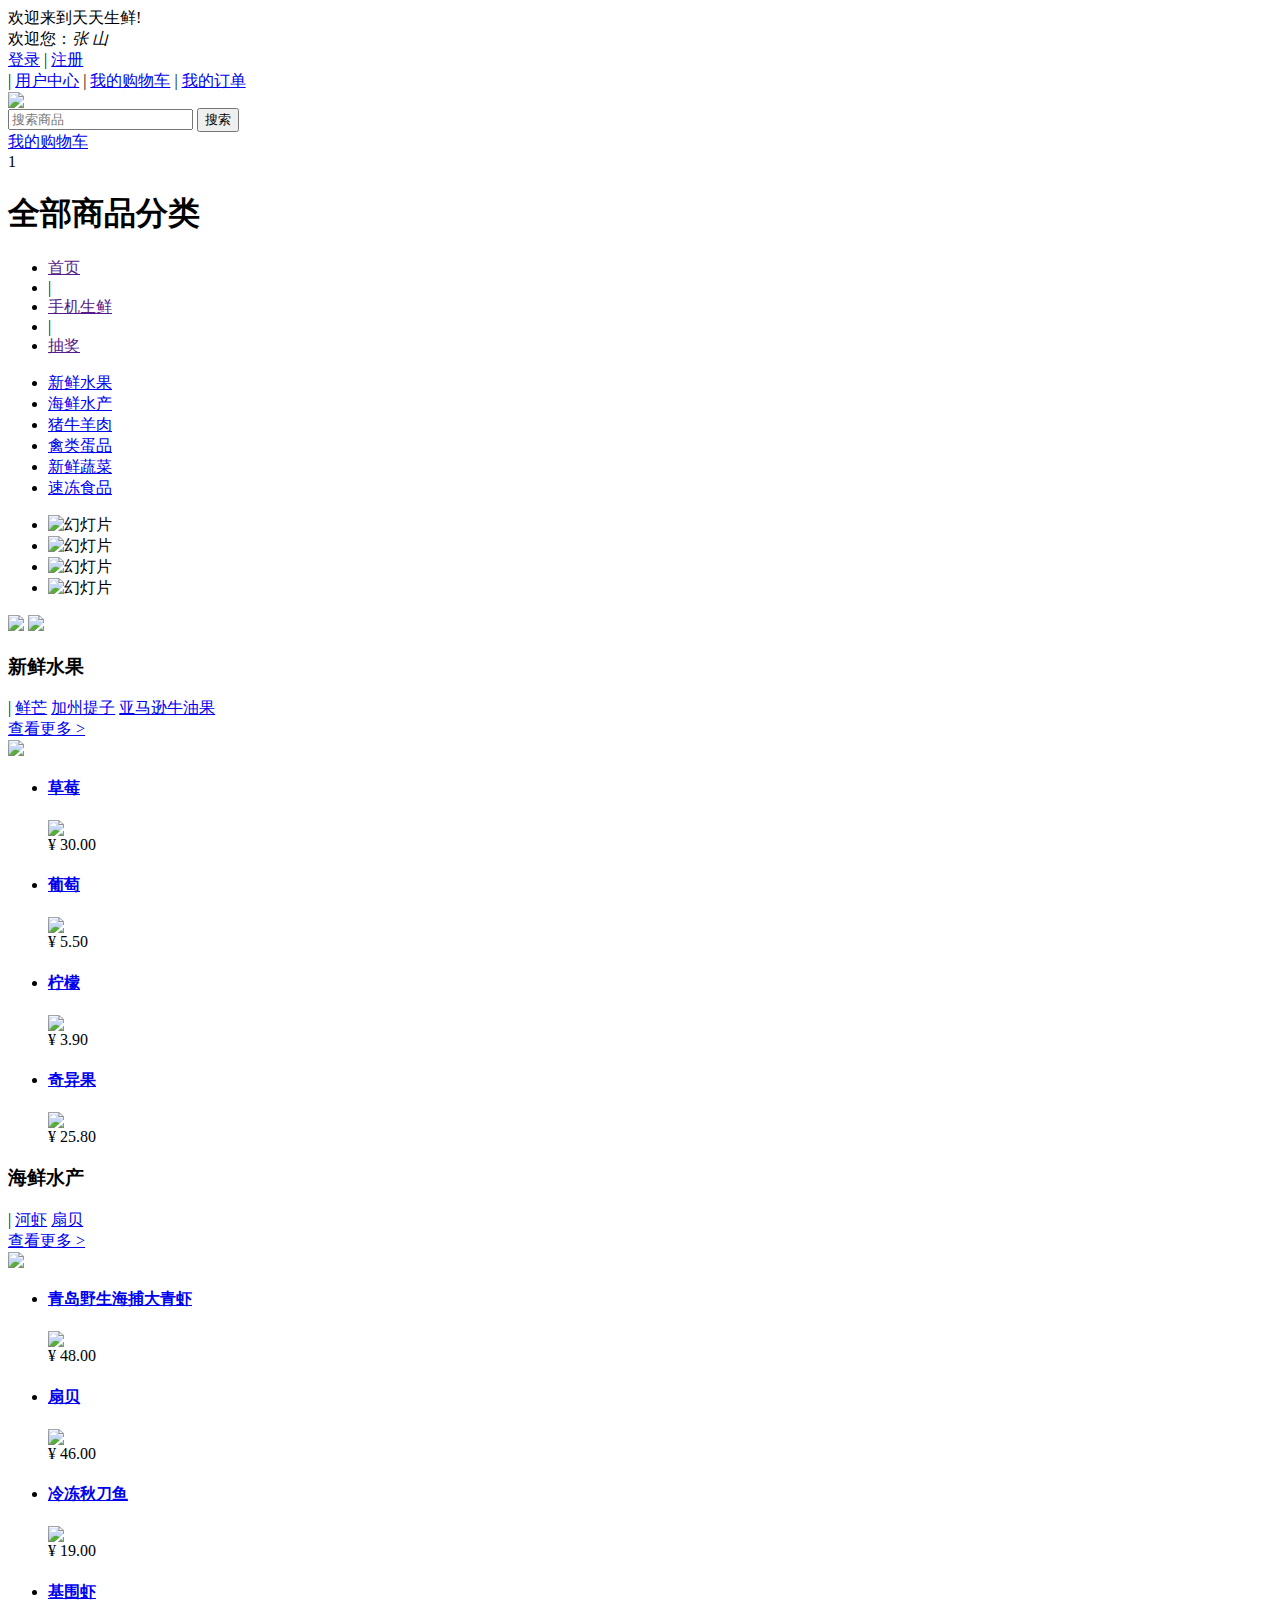
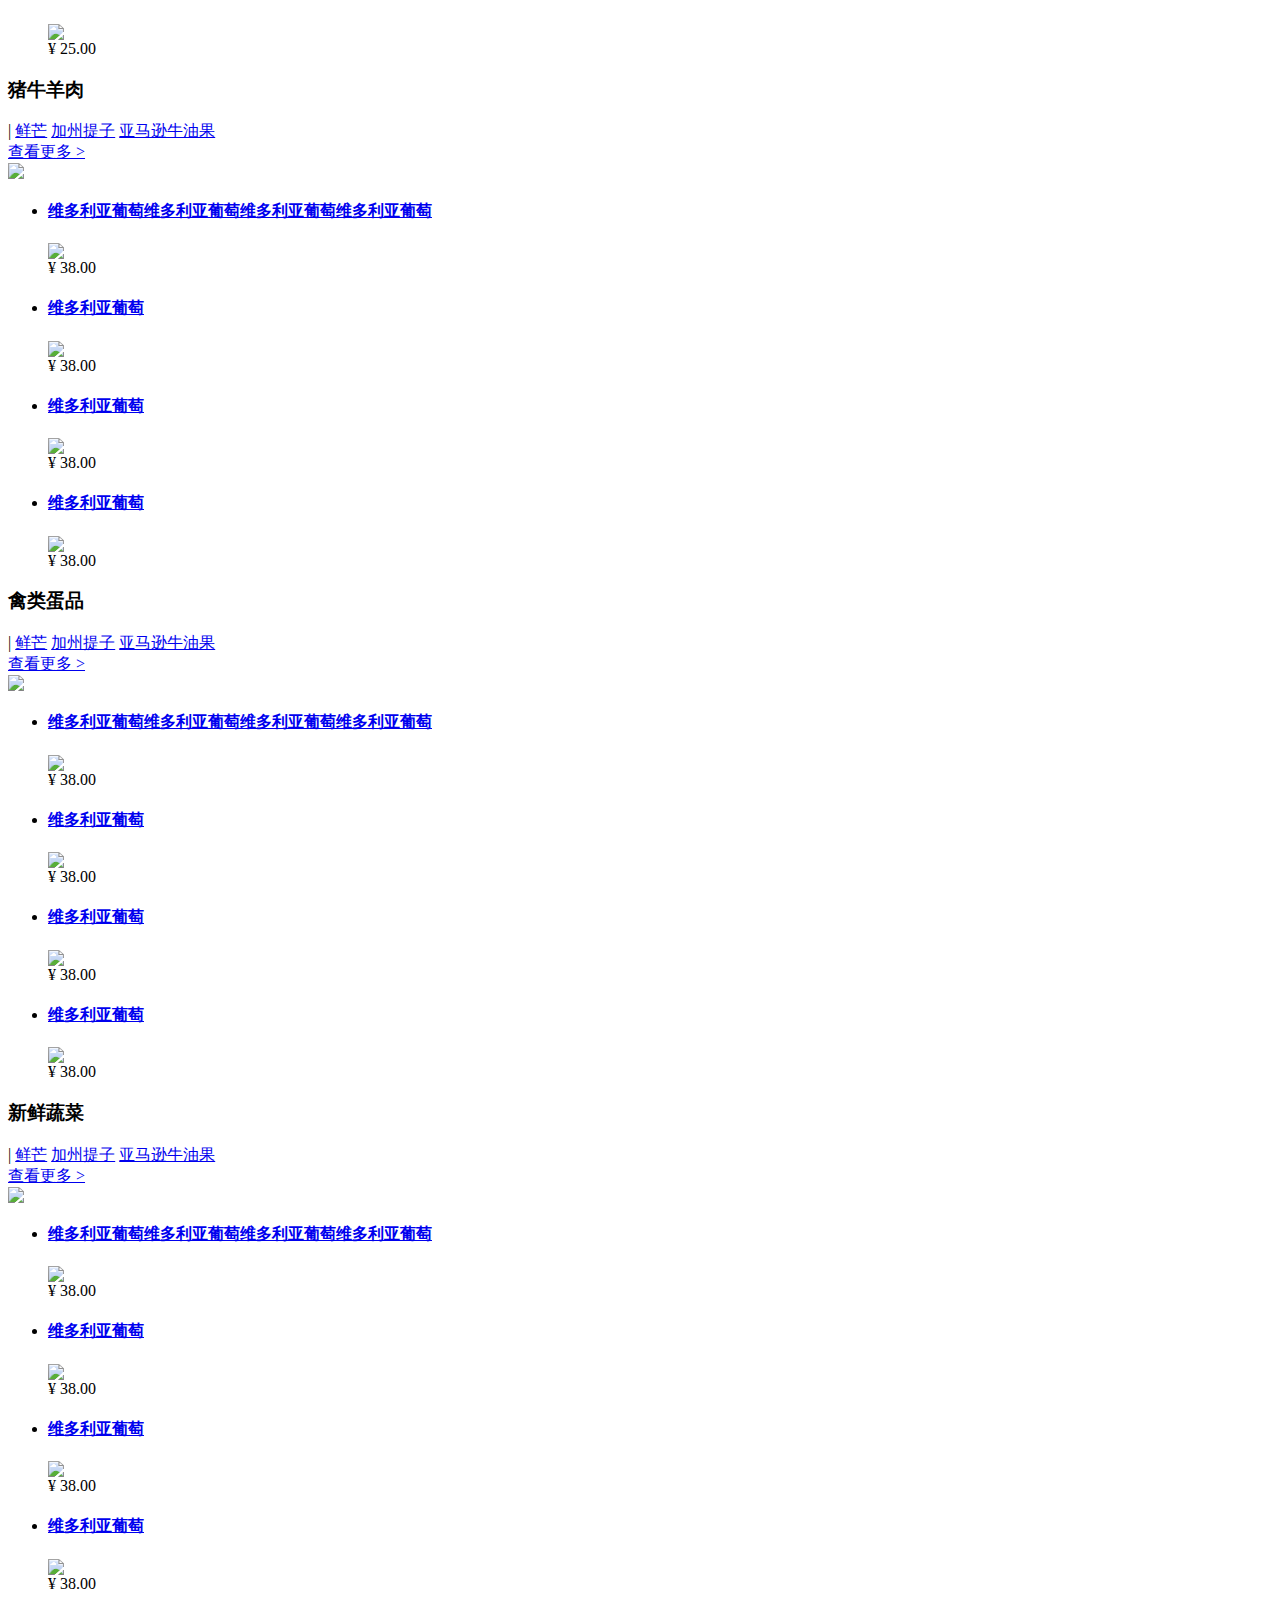
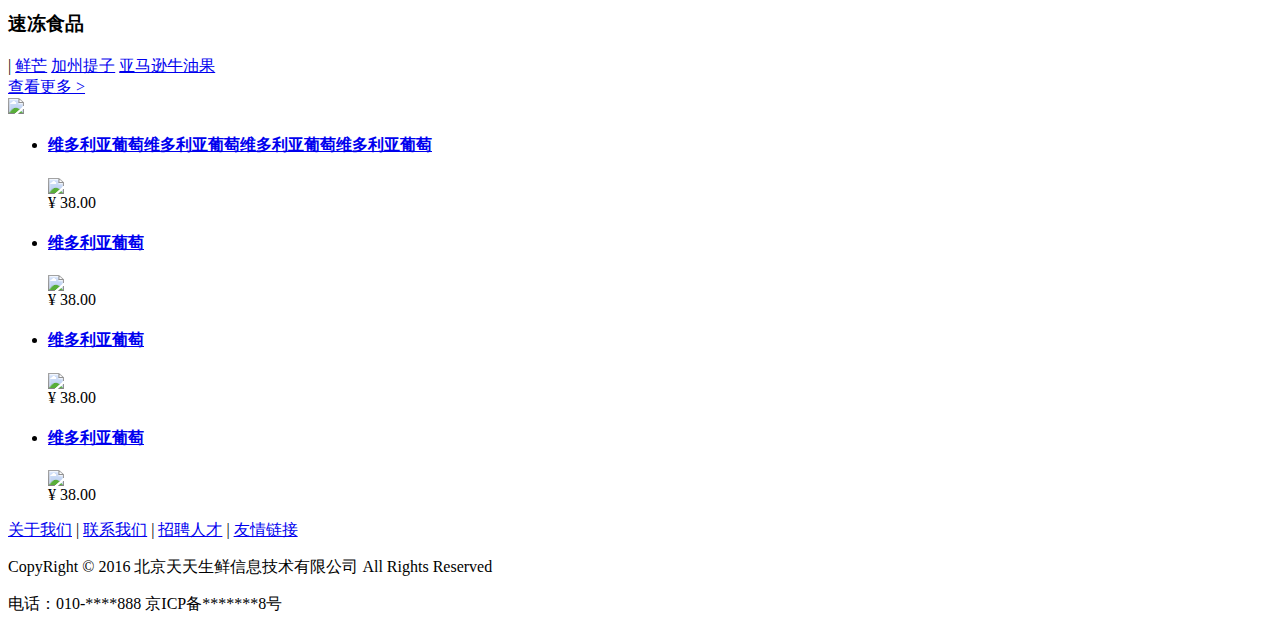
==== templates/index.html @ 471bb217 "'03041843'" ====
<!DOCTYPE html PUBLIC "-//W3C//DTD XHTML 1.0 Transitional//EN" "http://www.w3.org/TR/xhtml1/DTD/xhtml1-transitional.dtd">
<html xmlns="http://www.w3.org/1999/xhtml" xml:lang="en">
<head>
	<meta http-equiv="Content-Type" content="text/html;charset=UTF-8">
	<title>天天生鲜-首页</title>
	<link rel="stylesheet" type="text/css" href="css/reset.css">
	<link rel="stylesheet" type="text/css" href="css/main.css">
	<script type="text/javascript" src="js/jquery-1.12.4.min.js"></script>
	<script type="text/javascript" src="js/jquery-ui.min.js"></script>
	<script type="text/javascript" src="js/slide.js"></script>
</head>
<body>
	<div class="header_con">
		<div class="header">
			<div class="welcome fl">欢迎来到天天生鲜!</div>
			<div class="fr">
				<div class="login_info fl">
					欢迎您：<em>张 山</em>
				</div>
				<div class="login_btn fl">
					<a href="login.html">登录</a>
					<span>|</span>
					<a href="register.html">注册</a>
				</div>
				<div class="user_link fl">
					<span>|</span>
					<a href="user_center_info.html">用户中心</a>
					<span>|</span>
					<a href="cart.html">我的购物车</a>
					<span>|</span>
					<a href="user_center_order.html">我的订单</a>
				</div>
			</div>
		</div>		
	</div>

	<div class="search_bar clearfix">
		<a href="index.html" class="logo fl"><img src="images/logo.png"></a>
		<div class="search_con fl">
			<input type="text" class="input_text fl" name="" placeholder="搜索商品">
			<input type="button" class="input_btn fr" name="" value="搜索">
		</div>
		<div class="guest_cart fr">
			<a href="#" class="cart_name fl">我的购物车</a>
			<div class="goods_count fl" id="show_count">1</div>
		</div>
	</div>

	<div class="navbar_con">
		<div class="navbar">
			<h1 class="fl">全部商品分类</h1>
			<ul class="navlist fl">
				<li><a href="">首页</a></li>
				<li class="interval">|</li>
				<li><a href="">手机生鲜</a></li>
				<li class="interval">|</li>
				<li><a href="">抽奖</a></li>
			</ul>
		</div>
	</div>

	<div class="center_con clearfix">
		<ul class="subnav fl">
			<li><a href="#model01" class="fruit">新鲜水果</a></li>
			<li><a href="#model02" class="seafood">海鲜水产</a></li>
			<li><a href="#model03" class="meet">猪牛羊肉</a></li>
			<li><a href="#model04" class="egg">禽类蛋品</a></li>
			<li><a href="#model05" class="vegetables">新鲜蔬菜</a></li>
			<li><a href="#model06" class="ice">速冻食品</a></li>
		</ul>
		<div class="slide fl">
			<ul class="slide_pics">
				<li><img src="images/slide.jpg" alt="幻灯片"></li>
				<li><img src="images/slide02.jpg" alt="幻灯片"></li>
				<li><img src="images/slide03.jpg" alt="幻灯片"></li>
				<li><img src="images/slide04.jpg" alt="幻灯片"></li>
			</ul>
			<div class="prev"></div>
			<div class="next"></div>
			<ul class="points"></ul>
		</div>
		<div class="adv fl">
			<a href="#"><img src="images/adv01.jpg"></a>
			<a href="#"><img src="images/adv02.jpg"></a>
		</div>
	</div>

	<div class="list_model">
		<div class="list_title clearfix">
			<h3 class="fl" id="model01">新鲜水果</h3>
			<div class="subtitle fl">
				<span>|</span>
				<a href="#">鲜芒</a>
				<a href="#">加州提子</a>
				<a href="#">亚马逊牛油果</a>
			</div>
			<a href="#" class="goods_more fr" id="fruit_more">查看更多 ></a>
		</div>

		<div class="goods_con clearfix">
			<div class="goods_banner fl"><img src="images/banner01.jpg"></div>
			<ul class="goods_list fl">
				<li>
					<h4><a href="#">草莓</a></h4>
					<a href="#"><img src="images/goods/goods003.jpg"></a>
					<div class="prize">¥ 30.00</div>
				</li>
				<li>
					<h4><a href="#">葡萄</a></h4>
					<a href="#"><img src="images/goods/goods002.jpg"></a>
					<div class="prize">¥ 5.50</div>
				</li>
				<li>
					<h4><a href="#">柠檬</a></h4>
					<a href="#"><img src="images/goods/goods001.jpg"></a>
					<div class="prize">¥ 3.90</div>
				</li>
				<li>
					<h4><a href="#">奇异果</a></h4>
					<a href="#"><img src="images/goods/goods012.jpg"></a>
					<div class="prize">¥ 25.80</div>
				</li>
			</ul>
		</div>
	</div>

	<div class="list_model">
		<div class="list_title clearfix">
			<h3 class="fl" id="model02">海鲜水产</h3>
			<div class="subtitle fl">
				<span>|</span>
				<a href="#">河虾</a>
				<a href="#">扇贝</a>				
			</div>
			<a href="#" class="goods_more fr">查看更多 ></a>
		</div>

		<div class="goods_con clearfix">
			<div class="goods_banner fl"><img src="images/banner02.jpg"></div>
			<ul class="goods_list fl">
				<li>
					<h4><a href="#">青岛野生海捕大青虾</a></h4>
					<a href="#"><img src="images/goods/goods018.jpg"></a>
					<div class="prize">¥ 48.00</div>
				</li>
				<li>
					<h4><a href="#">扇贝</a></h4>
					<a href="#"><img src="images/goods/goods019.jpg"></a>
					<div class="prize">¥ 46.00</div>
				</li>
				<li>
					<h4><a href="#">冷冻秋刀鱼</a></h4>
					<a href="#"><img src="images/goods/goods020.jpg"></a>
					<div class="prize">¥ 19.00</div>
				</li>
				<li>
					<h4><a href="#">基围虾</a></h4>
					<a href="#"><img src="images/goods/goods021.jpg"></a>
					<div class="prize">¥ 25.00</div>
				</li>
			</ul>
		</div>
	</div>

	<div class="list_model">
		<div class="list_title clearfix">
			<h3 class="fl" id="model03">猪牛羊肉</h3>
			<div class="subtitle fl">
				<span>|</span>
				<a href="#">鲜芒</a>
				<a href="#">加州提子</a>
				<a href="#">亚马逊牛油果</a>
			</div>
			<a href="#" class="goods_more fr">查看更多 ></a>
		</div>

		<div class="goods_con clearfix">
			<div class="goods_banner fl"><img src="images/banner03.jpg"></div>
			<ul class="goods_list fl">
				<li>
					<h4><a href="#">维多利亚葡萄维多利亚葡萄维多利亚葡萄维多利亚葡萄</a></h4>
					<a href="#"><img src="images/goods.jpg"></a>
					<div class="prize">¥ 38.00</div>
				</li>
				<li>
					<h4><a href="#">维多利亚葡萄</a></h4>
					<a href="#"><img src="images/goods.jpg"></a>
					<div class="prize">¥ 38.00</div>
				</li>
				<li>
					<h4><a href="#">维多利亚葡萄</a></h4>
					<a href="#"><img src="images/goods.jpg"></a>
					<div class="prize">¥ 38.00</div>
				</li>
				<li>
					<h4><a href="#">维多利亚葡萄</a></h4>
					<a href="#"><img src="images/goods.jpg"></a>
					<div class="prize">¥ 38.00</div>
				</li>
			</ul>
		</div>
	</div>

	<div class="list_model">
		<div class="list_title clearfix">
			<h3 class="fl" id="model04">禽类蛋品</h3>
			<div class="subtitle fl">
				<span>|</span>
				<a href="#">鲜芒</a>
				<a href="#">加州提子</a>
				<a href="#">亚马逊牛油果</a>
			</div>
			<a href="#" class="goods_more fr">查看更多 ></a>
		</div>

		<div class="goods_con clearfix">
			<div class="goods_banner fl"><img src="images/banner04.jpg"></div>
			<ul class="goods_list fl">
				<li>
					<h4><a href="#">维多利亚葡萄维多利亚葡萄维多利亚葡萄维多利亚葡萄</a></h4>
					<a href="#"><img src="images/goods.jpg"></a>
					<div class="prize">¥ 38.00</div>
				</li>
				<li>
					<h4><a href="#">维多利亚葡萄</a></h4>
					<a href="#"><img src="images/goods.jpg"></a>
					<div class="prize">¥ 38.00</div>
				</li>
				<li>
					<h4><a href="#">维多利亚葡萄</a></h4>
					<a href="#"><img src="images/goods.jpg"></a>
					<div class="prize">¥ 38.00</div>
				</li>
				<li>
					<h4><a href="#">维多利亚葡萄</a></h4>
					<a href="#"><img src="images/goods.jpg"></a>
					<div class="prize">¥ 38.00</div>
				</li>
			</ul>
		</div>
	</div>

	<div class="list_model">
		<div class="list_title clearfix">
			<h3 class="fl" id="model05">新鲜蔬菜</h3>
			<div class="subtitle fl">
				<span>|</span>
				<a href="#">鲜芒</a>
				<a href="#">加州提子</a>
				<a href="#">亚马逊牛油果</a>
			</div>
			<a href="#" class="goods_more fr">查看更多 ></a>
		</div>

		<div class="goods_con clearfix">
			<div class="goods_banner fl"><img src="images/banner05.jpg"></div>
			<ul class="goods_list fl">
				<li>
					<h4><a href="#">维多利亚葡萄维多利亚葡萄维多利亚葡萄维多利亚葡萄</a></h4>
					<a href="#"><img src="images/goods.jpg"></a>
					<div class="prize">¥ 38.00</div>
				</li>
				<li>
					<h4><a href="#">维多利亚葡萄</a></h4>
					<a href="#"><img src="images/goods.jpg"></a>
					<div class="prize">¥ 38.00</div>
				</li>
				<li>
					<h4><a href="#">维多利亚葡萄</a></h4>
					<a href="#"><img src="images/goods.jpg"></a>
					<div class="prize">¥ 38.00</div>
				</li>
				<li>
					<h4><a href="#">维多利亚葡萄</a></h4>
					<a href="#"><img src="images/goods.jpg"></a>
					<div class="prize">¥ 38.00</div>
				</li>
			</ul>
		</div>
	</div>

	<div class="list_model">
		<div class="list_title clearfix">
			<h3 class="fl" id="model06">速冻食品</h3>
			<div class="subtitle fl">
				<span>|</span>
				<a href="#">鲜芒</a>
				<a href="#">加州提子</a>
				<a href="#">亚马逊牛油果</a>
			</div>
			<a href="#" class="goods_more fr">查看更多 ></a>
		</div>

		<div class="goods_con clearfix">
			<div class="goods_banner fl"><img src="images/banner06.jpg"></div>
			<ul class="goods_list fl">
				<li>
					<h4><a href="#">维多利亚葡萄维多利亚葡萄维多利亚葡萄维多利亚葡萄</a></h4>
					<a href="#"><img src="images/goods.jpg"></a>
					<div class="prize">¥ 38.00</div>
				</li>
				<li>
					<h4><a href="#">维多利亚葡萄</a></h4>
					<a href="#"><img src="images/goods.jpg"></a>
					<div class="prize">¥ 38.00</div>
				</li>
				<li>
					<h4><a href="#">维多利亚葡萄</a></h4>
					<a href="#"><img src="images/goods.jpg"></a>
					<div class="prize">¥ 38.00</div>
				</li>
				<li>
					<h4><a href="#">维多利亚葡萄</a></h4>
					<a href="#"><img src="images/goods.jpg"></a>
					<div class="prize">¥ 38.00</div>
				</li>
			</ul>
		</div>
	</div>

	<div class="footer">
		<div class="foot_link">
			<a href="#">关于我们</a>
			<span>|</span>
			<a href="#">联系我们</a>
			<span>|</span>
			<a href="#">招聘人才</a>
			<span>|</span>
			<a href="#">友情链接</a>		
		</div>
		<p>CopyRight © 2016 北京天天生鲜信息技术有限公司 All Rights Reserved</p>
		<p>电话：010-****888    京ICP备*******8号</p>
	</div>
	<script type="text/javascript" src="js/slideshow.js"></script>
	<script type="text/javascript">
		BCSlideshow('focuspic');
		var oFruit = document.getElementById('fruit_more');
		var oShownum = document.getElementById('show_count');

		var hasorder = localStorage.getItem('order_finish');

		if(hasorder)
		{
			oShownum.innerHTML = '2';
		}

		oFruit.onclick = function(){
			window.location.href = 'list.html';
		}
	</script>
</body>
</html>
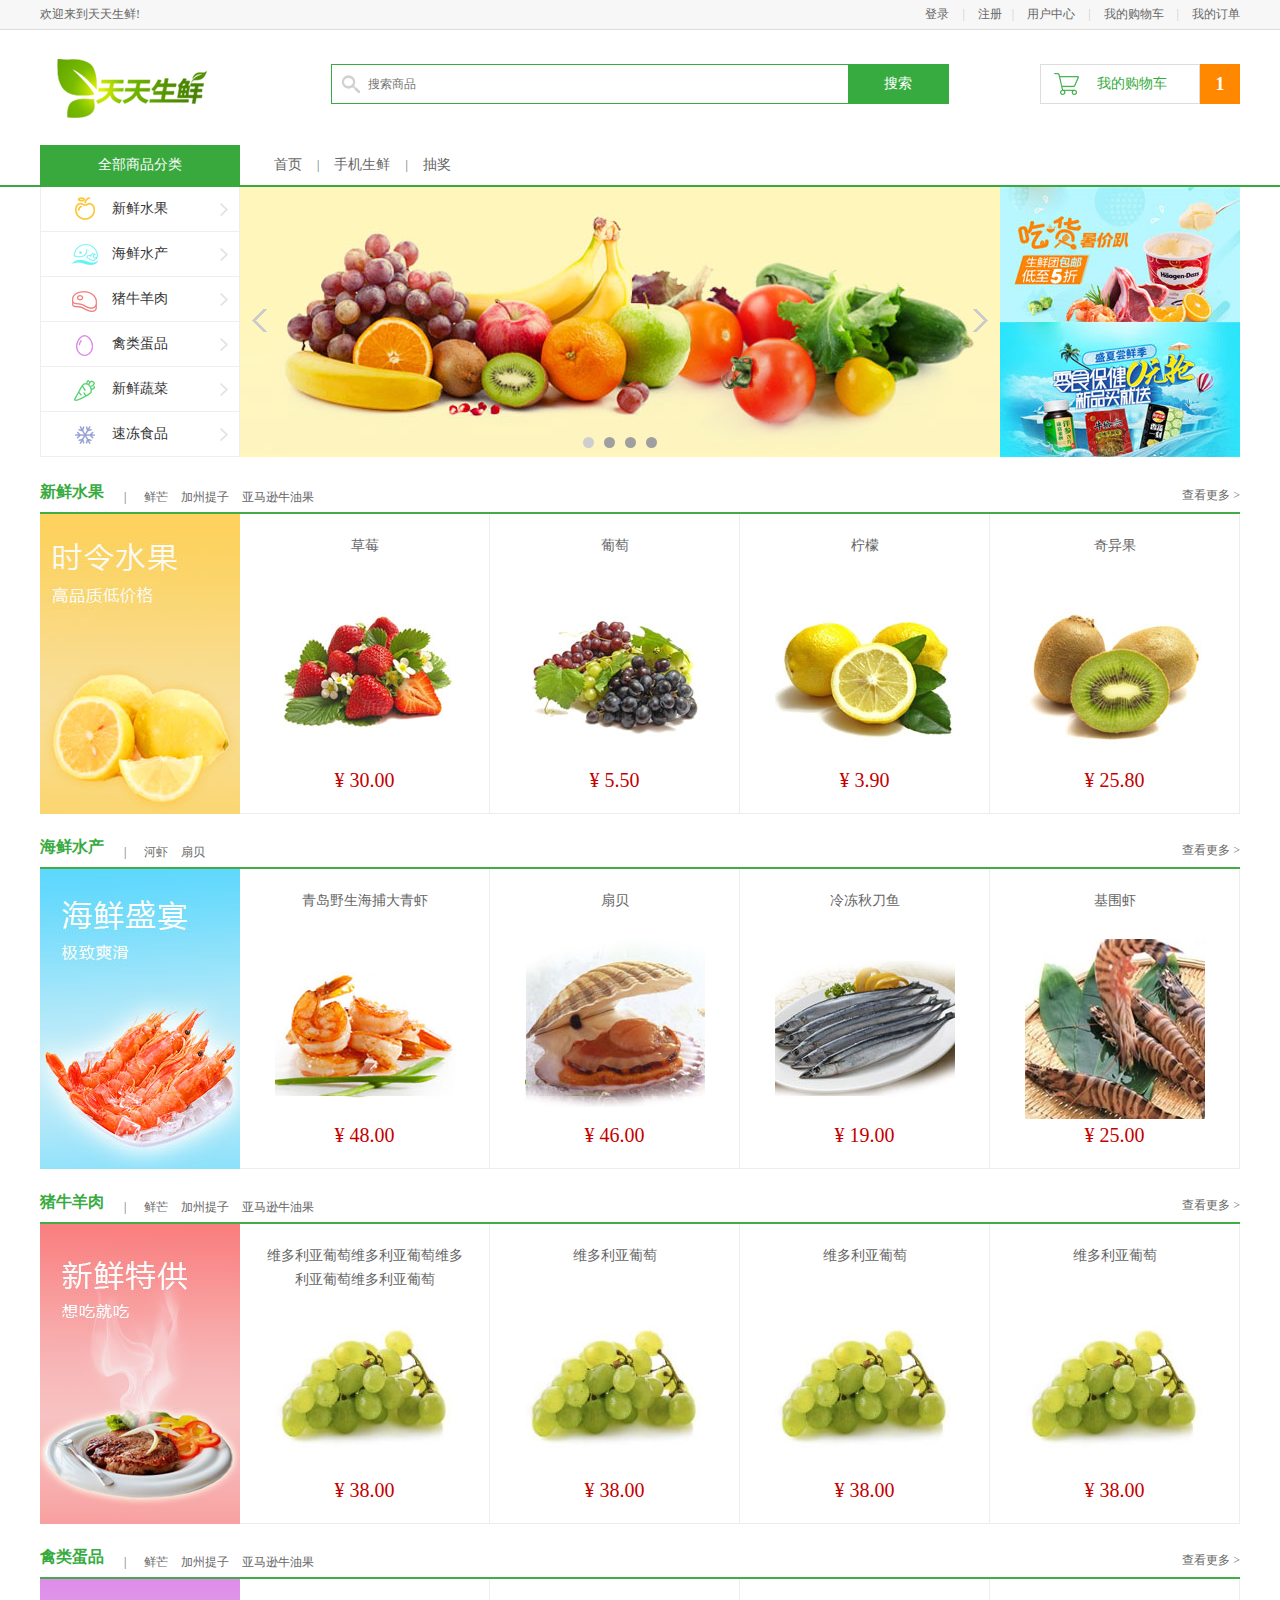
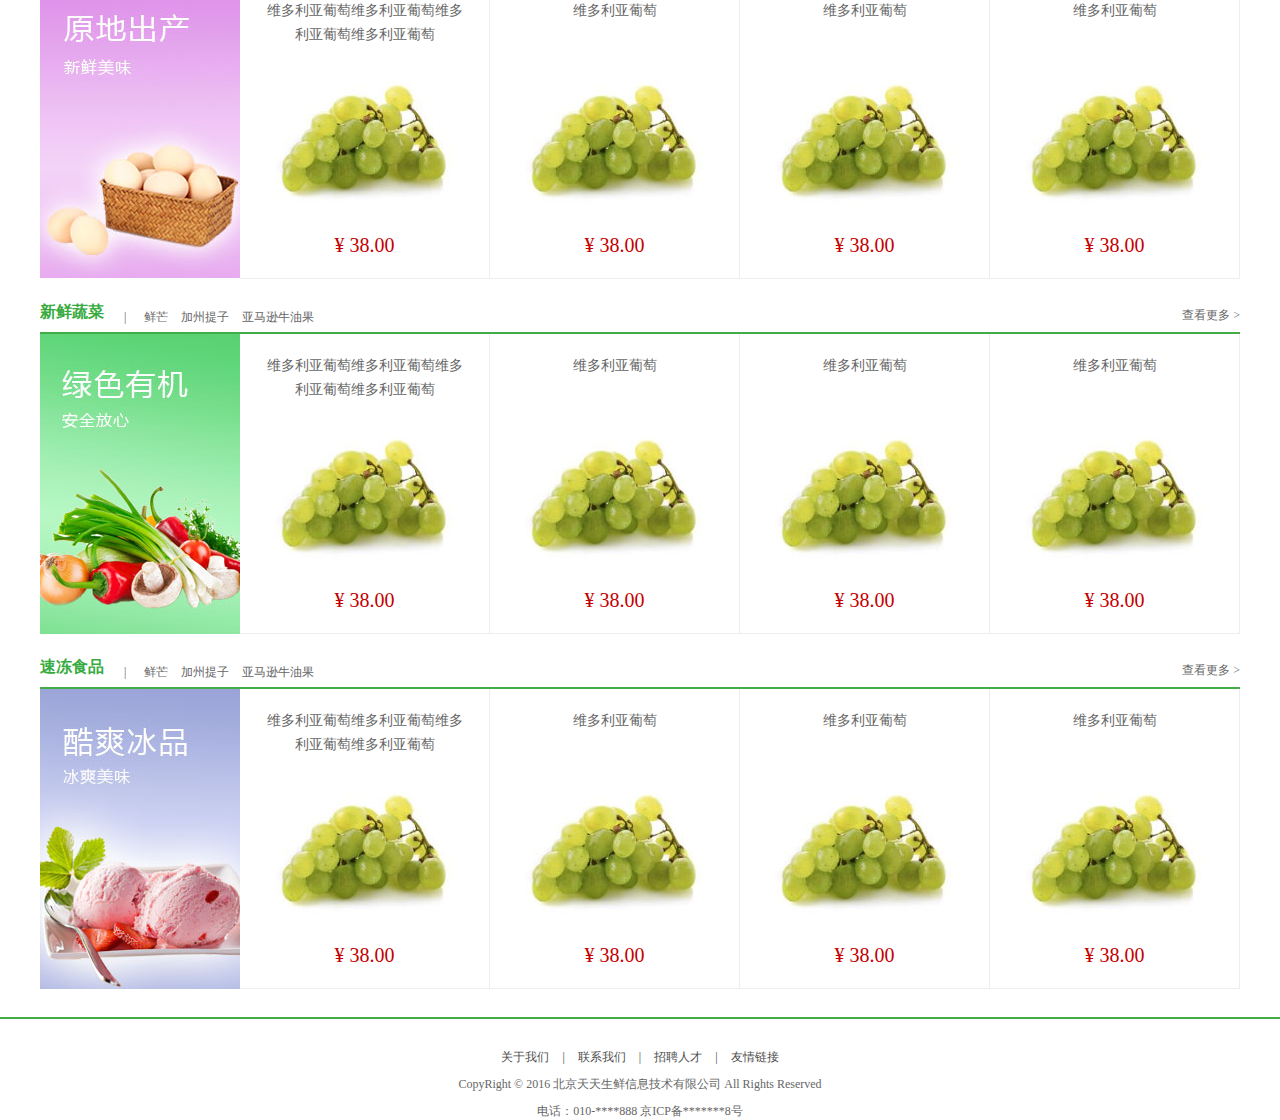
==== commit e86b664f: "'03051437'" ====
--- a/templates/index.html
+++ b/templates/index.html
@@ -3,11 +3,11 @@
 <head>
 	<meta http-equiv="Content-Type" content="text/html;charset=UTF-8">
 	<title>天天生鲜-首页</title>
-	<link rel="stylesheet" type="text/css" href="css/reset.css">
-	<link rel="stylesheet" type="text/css" href="css/main.css">
-	<script type="text/javascript" src="js/jquery-1.12.4.min.js"></script>
-	<script type="text/javascript" src="js/jquery-ui.min.js"></script>
-	<script type="text/javascript" src="js/slide.js"></script>
+	<link rel="stylesheet" type="text/css" href="/static/css/reset.css">
+	<link rel="stylesheet" type="text/css" href="/static/css/main.css">
+	<script type="text/javascript" src="/static/js/jquery-1.12.4.min.js"></script>
+	<script type="text/javascript" src="/static/js/jquery-ui.min.js"></script>
+	<script type="text/javascript" src="/static/js/slide.js"></script>
 </head>
 <body>
 	<div class="header_con">
@@ -35,7 +35,7 @@
 	</div>
 
 	<div class="search_bar clearfix">
-		<a href="index.html" class="logo fl"><img src="images/logo.png"></a>
+		<a href="index.html" class="logo fl"><img src="/static/images/logo.png"></a>
 		<div class="search_con fl">
 			<input type="text" class="input_text fl" name="" placeholder="搜索商品">
 			<input type="button" class="input_btn fr" name="" value="搜索">
@@ -70,18 +70,18 @@
 		</ul>
 		<div class="slide fl">
 			<ul class="slide_pics">
-				<li><img src="images/slide.jpg" alt="幻灯片"></li>
-				<li><img src="images/slide02.jpg" alt="幻灯片"></li>
-				<li><img src="images/slide03.jpg" alt="幻灯片"></li>
-				<li><img src="images/slide04.jpg" alt="幻灯片"></li>
+				<li><img src="/static/images/slide.jpg" alt="幻灯片"></li>
+				<li><img src="/static/images/slide02.jpg" alt="幻灯片"></li>
+				<li><img src="/static/images/slide03.jpg" alt="幻灯片"></li>
+				<li><img src="/static/images/slide04.jpg" alt="幻灯片"></li>
 			</ul>
 			<div class="prev"></div>
 			<div class="next"></div>
 			<ul class="points"></ul>
 		</div>
 		<div class="adv fl">
-			<a href="#"><img src="images/adv01.jpg"></a>
-			<a href="#"><img src="images/adv02.jpg"></a>
+			<a href="#"><img src="/static/images/adv01.jpg"></a>
+			<a href="#"><img src="/static/images/adv02.jpg"></a>
 		</div>
 	</div>
 
@@ -98,26 +98,26 @@
 		</div>
 
 		<div class="goods_con clearfix">
-			<div class="goods_banner fl"><img src="images/banner01.jpg"></div>
+			<div class="goods_banner fl"><img src="/static/images/banner01.jpg"></div>
 			<ul class="goods_list fl">
 				<li>
 					<h4><a href="#">草莓</a></h4>
-					<a href="#"><img src="images/goods/goods003.jpg"></a>
+					<a href="#"><img src="/static/images/goods/goods003.jpg"></a>
 					<div class="prize">¥ 30.00</div>
 				</li>
 				<li>
 					<h4><a href="#">葡萄</a></h4>
-					<a href="#"><img src="images/goods/goods002.jpg"></a>
+					<a href="#"><img src="/static/images/goods/goods002.jpg"></a>
 					<div class="prize">¥ 5.50</div>
 				</li>
 				<li>
 					<h4><a href="#">柠檬</a></h4>
-					<a href="#"><img src="images/goods/goods001.jpg"></a>
+					<a href="#"><img src="/static/images/goods/goods001.jpg"></a>
 					<div class="prize">¥ 3.90</div>
 				</li>
 				<li>
 					<h4><a href="#">奇异果</a></h4>
-					<a href="#"><img src="images/goods/goods012.jpg"></a>
+					<a href="#"><img src="/static/images/goods/goods012.jpg"></a>
 					<div class="prize">¥ 25.80</div>
 				</li>
 			</ul>
@@ -136,26 +136,26 @@
 		</div>
 
 		<div class="goods_con clearfix">
-			<div class="goods_banner fl"><img src="images/banner02.jpg"></div>
+			<div class="goods_banner fl"><img src="/static/images/banner02.jpg"></div>
 			<ul class="goods_list fl">
 				<li>
 					<h4><a href="#">青岛野生海捕大青虾</a></h4>
-					<a href="#"><img src="images/goods/goods018.jpg"></a>
+					<a href="#"><img src="/static/images/goods/goods018.jpg"></a>
 					<div class="prize">¥ 48.00</div>
 				</li>
 				<li>
 					<h4><a href="#">扇贝</a></h4>
-					<a href="#"><img src="images/goods/goods019.jpg"></a>
+					<a href="#"><img src="/static/images/goods/goods019.jpg"></a>
 					<div class="prize">¥ 46.00</div>
 				</li>
 				<li>
 					<h4><a href="#">冷冻秋刀鱼</a></h4>
-					<a href="#"><img src="images/goods/goods020.jpg"></a>
+					<a href="#"><img src="/static/images/goods/goods020.jpg"></a>
 					<div class="prize">¥ 19.00</div>
 				</li>
 				<li>
 					<h4><a href="#">基围虾</a></h4>
-					<a href="#"><img src="images/goods/goods021.jpg"></a>
+					<a href="#"><img src="/static/images/goods/goods021.jpg"></a>
 					<div class="prize">¥ 25.00</div>
 				</li>
 			</ul>
@@ -175,26 +175,26 @@
 		</div>
 
 		<div class="goods_con clearfix">
-			<div class="goods_banner fl"><img src="images/banner03.jpg"></div>
+			<div class="goods_banner fl"><img src="/static/images/banner03.jpg"></div>
 			<ul class="goods_list fl">
 				<li>
 					<h4><a href="#">维多利亚葡萄维多利亚葡萄维多利亚葡萄维多利亚葡萄</a></h4>
-					<a href="#"><img src="images/goods.jpg"></a>
-					<div class="prize">¥ 38.00</div>
-				</li>
-				<li>
-					<h4><a href="#">维多利亚葡萄</a></h4>
-					<a href="#"><img src="images/goods.jpg"></a>
-					<div class="prize">¥ 38.00</div>
-				</li>
-				<li>
-					<h4><a href="#">维多利亚葡萄</a></h4>
-					<a href="#"><img src="images/goods.jpg"></a>
-					<div class="prize">¥ 38.00</div>
-				</li>
-				<li>
-					<h4><a href="#">维多利亚葡萄</a></h4>
-					<a href="#"><img src="images/goods.jpg"></a>
+					<a href="#"><img src="/static/images/goods.jpg"></a>
+					<div class="prize">¥ 38.00</div>
+				</li>
+				<li>
+					<h4><a href="#">维多利亚葡萄</a></h4>
+					<a href="#"><img src="/static/images/goods.jpg"></a>
+					<div class="prize">¥ 38.00</div>
+				</li>
+				<li>
+					<h4><a href="#">维多利亚葡萄</a></h4>
+					<a href="#"><img src="/static/images/goods.jpg"></a>
+					<div class="prize">¥ 38.00</div>
+				</li>
+				<li>
+					<h4><a href="#">维多利亚葡萄</a></h4>
+					<a href="#"><img src="/static/images/goods.jpg"></a>
 					<div class="prize">¥ 38.00</div>
 				</li>
 			</ul>
@@ -214,26 +214,26 @@
 		</div>
 
 		<div class="goods_con clearfix">
-			<div class="goods_banner fl"><img src="images/banner04.jpg"></div>
+			<div class="goods_banner fl"><img src="/static/images/banner04.jpg"></div>
 			<ul class="goods_list fl">
 				<li>
 					<h4><a href="#">维多利亚葡萄维多利亚葡萄维多利亚葡萄维多利亚葡萄</a></h4>
-					<a href="#"><img src="images/goods.jpg"></a>
-					<div class="prize">¥ 38.00</div>
-				</li>
-				<li>
-					<h4><a href="#">维多利亚葡萄</a></h4>
-					<a href="#"><img src="images/goods.jpg"></a>
-					<div class="prize">¥ 38.00</div>
-				</li>
-				<li>
-					<h4><a href="#">维多利亚葡萄</a></h4>
-					<a href="#"><img src="images/goods.jpg"></a>
-					<div class="prize">¥ 38.00</div>
-				</li>
-				<li>
-					<h4><a href="#">维多利亚葡萄</a></h4>
-					<a href="#"><img src="images/goods.jpg"></a>
+					<a href="#"><img src="/static/images/goods.jpg"></a>
+					<div class="prize">¥ 38.00</div>
+				</li>
+				<li>
+					<h4><a href="#">维多利亚葡萄</a></h4>
+					<a href="#"><img src="/static/images/goods.jpg"></a>
+					<div class="prize">¥ 38.00</div>
+				</li>
+				<li>
+					<h4><a href="#">维多利亚葡萄</a></h4>
+					<a href="#"><img src="/static/images/goods.jpg"></a>
+					<div class="prize">¥ 38.00</div>
+				</li>
+				<li>
+					<h4><a href="#">维多利亚葡萄</a></h4>
+					<a href="#"><img src="/static/images/goods.jpg"></a>
 					<div class="prize">¥ 38.00</div>
 				</li>
 			</ul>
@@ -253,26 +253,26 @@
 		</div>
 
 		<div class="goods_con clearfix">
-			<div class="goods_banner fl"><img src="images/banner05.jpg"></div>
+			<div class="goods_banner fl"><img src="/static/images/banner05.jpg"></div>
 			<ul class="goods_list fl">
 				<li>
 					<h4><a href="#">维多利亚葡萄维多利亚葡萄维多利亚葡萄维多利亚葡萄</a></h4>
-					<a href="#"><img src="images/goods.jpg"></a>
-					<div class="prize">¥ 38.00</div>
-				</li>
-				<li>
-					<h4><a href="#">维多利亚葡萄</a></h4>
-					<a href="#"><img src="images/goods.jpg"></a>
-					<div class="prize">¥ 38.00</div>
-				</li>
-				<li>
-					<h4><a href="#">维多利亚葡萄</a></h4>
-					<a href="#"><img src="images/goods.jpg"></a>
-					<div class="prize">¥ 38.00</div>
-				</li>
-				<li>
-					<h4><a href="#">维多利亚葡萄</a></h4>
-					<a href="#"><img src="images/goods.jpg"></a>
+					<a href="#"><img src="/static/images/goods.jpg"></a>
+					<div class="prize">¥ 38.00</div>
+				</li>
+				<li>
+					<h4><a href="#">维多利亚葡萄</a></h4>
+					<a href="#"><img src="/static/images/goods.jpg"></a>
+					<div class="prize">¥ 38.00</div>
+				</li>
+				<li>
+					<h4><a href="#">维多利亚葡萄</a></h4>
+					<a href="#"><img src="/static/images/goods.jpg"></a>
+					<div class="prize">¥ 38.00</div>
+				</li>
+				<li>
+					<h4><a href="#">维多利亚葡萄</a></h4>
+					<a href="#"><img src="/static/images/goods.jpg"></a>
 					<div class="prize">¥ 38.00</div>
 				</li>
 			</ul>
@@ -292,26 +292,26 @@
 		</div>
 
 		<div class="goods_con clearfix">
-			<div class="goods_banner fl"><img src="images/banner06.jpg"></div>
+			<div class="goods_banner fl"><img src="/static/images/banner06.jpg"></div>
 			<ul class="goods_list fl">
 				<li>
 					<h4><a href="#">维多利亚葡萄维多利亚葡萄维多利亚葡萄维多利亚葡萄</a></h4>
-					<a href="#"><img src="images/goods.jpg"></a>
-					<div class="prize">¥ 38.00</div>
-				</li>
-				<li>
-					<h4><a href="#">维多利亚葡萄</a></h4>
-					<a href="#"><img src="images/goods.jpg"></a>
-					<div class="prize">¥ 38.00</div>
-				</li>
-				<li>
-					<h4><a href="#">维多利亚葡萄</a></h4>
-					<a href="#"><img src="images/goods.jpg"></a>
-					<div class="prize">¥ 38.00</div>
-				</li>
-				<li>
-					<h4><a href="#">维多利亚葡萄</a></h4>
-					<a href="#"><img src="images/goods.jpg"></a>
+					<a href="#"><img src="/static/images/goods.jpg"></a>
+					<div class="prize">¥ 38.00</div>
+				</li>
+				<li>
+					<h4><a href="#">维多利亚葡萄</a></h4>
+					<a href="#"><img src="/static/images/goods.jpg"></a>
+					<div class="prize">¥ 38.00</div>
+				</li>
+				<li>
+					<h4><a href="#">维多利亚葡萄</a></h4>
+					<a href="#"><img src="/static/images/goods.jpg"></a>
+					<div class="prize">¥ 38.00</div>
+				</li>
+				<li>
+					<h4><a href="#">维多利亚葡萄</a></h4>
+					<a href="#"><img src="/static/images/goods.jpg"></a>
 					<div class="prize">¥ 38.00</div>
 				</li>
 			</ul>
@@ -331,7 +331,7 @@
 		<p>CopyRight © 2016 北京天天生鲜信息技术有限公司 All Rights Reserved</p>
 		<p>电话：010-****888    京ICP备*******8号</p>
 	</div>
-	<script type="text/javascript" src="js/slideshow.js"></script>
+	<script type="text/javascript" src="/static/js/slideshow.js"></script>
 	<script type="text/javascript">
 		BCSlideshow('focuspic');
 		var oFruit = document.getElementById('fruit_more');
--- a/static/css/main.css
+++ b/static/css/main.css
@@ -0,0 +1,642 @@
+body{font-family:'Microsoft Yahei';font-size:12px;color:#666;}
+html,body{height:100%}
+/* 顶部样式 */
+.header_con{
+	background-color:#f7f7f7;
+	height:29px;
+	border-bottom:1px solid #dddddd
+}
+
+.header{
+	width:1200px;
+	height:29px;
+	margin:0 auto;
+}
+
+.welcome,.login_info,.login_btn,.user_link{
+	line-height:29px;
+}
+
+.login_info{
+	display:none;
+}
+
+.login_info em{color:#ff8800}
+
+.login_btn a,.user_link a{
+	color:#666;
+}
+
+.login_btn a:hover,.user_link a:hover{
+	color:#ff8800;
+}
+
+.login_btn span,.user_link span{
+	color:#cecece;
+	margin:0 10px;
+}
+
+
+/* logo、搜索框、购物车样式 */
+
+.search_bar{width:1200px;height:115px;margin:0 auto;}
+.logo{width:150px;height:59px;margin:29px 0 0 17px;}
+
+.search_con{width:616px;height:38px;border:1px solid #37ab40;margin:34px 0 0 124px;background:url(../images/icons.png) 10px -338px no-repeat;}
+.search_con .input_text{width:470px;height:34px;border:0px;margin:2px 0 0 36px;outline:none;font-size:12px;color:#737272;font-family:'Microsoft Yahei'}
+
+.search_con .input_btn{
+	width:100px;height:38px;background-color:#37ab40;border:0px;font-size:14px;color:#fff;font-family:'Microsoft Yahei';outline:none;cursor:pointer;
+}
+
+.guest_cart{
+	width:200px;height:40px;margin-top:34px;
+}
+
+.guest_cart .cart_name{
+	width:158px;height:38px;line-height:38px;border:1px solid #dddddd;display:block;background:url(../images/icons.png) 13px -300px no-repeat;font-size:14px;color:#37ab40;text-indent:56px;
+}
+
+.guest_cart .goods_count{
+	width:40px;height:40px;text-align:center;line-height:40px;font-size:18px;
+	font-weight:bold;color:#fff;background-color:#ff8800;
+}
+
+
+/* 菜单、幻灯片样式 */
+
+.navbar_con{height:40px;border-bottom:2px solid #39a93e}
+.navbar{width:1200px;margin:0 auto;}
+.navbar h1{width:200px;height:40px;line-height:40px;text-align: center;font-size:14px;color:#fff;background-color:#39a93e;}
+
+.navbar .subnav_con{width:200px;height:40px;background-color:#39a93e;position:relative;cursor:pointer;}
+
+.navbar .subnav_con h1{position:absolute;left:0;top:0;text-align:left;text-indent:40px}
+.navbar .subnav_con span{display:block;width:16px;height:9px;background:url(../images/down.png) no-repeat;position:absolute;right:27px;top:16px;transition:all 300ms ease-in;
+}
+
+.navbar .subnav_con:hover span{transform:rotateZ(180deg)}
+
+.navbar .subnav_con .subnav{position:absolute;left:0;top:40px;display:none;border-top:2px solid  #39a93e;}
+.navbar .subnav_con:hover .subnav{display:block;}
+
+
+.navlist{margin-left:34px;}
+.navlist li{height:40px;float:left;line-height:40px;}
+.navlist li a{color:#666;font-size:14px}
+.navlist li a:hover{color:#ff8800}
+.navlist .interval{margin:0 15px;}
+
+
+.center_con{width:1200px;height:270px;margin:0 auto;}
+.subnav{width:198px;height:270px;border-left:1px solid #eee;border-right:1px solid #eee;}
+.subnav li{height:44px;border-bottom:1px solid #eee;background:url(../images/icons.png) 178px -257px no-repeat #fff;}
+
+.subnav li a{display:block;height:44px;line-height:44px;text-indent:71px;font-size:14px;color:#333}
+.subnav li a:hover{color:#ff8800}
+
+.subnav li .fruit{background:url(../images/icons.png) 28px 0px no-repeat;}
+.subnav li .seafood{background:url(../images/icons.png) 28px -43px no-repeat;}
+.subnav li .meet{background:url(../images/icons.png) 28px -86px no-repeat;}
+.subnav li .egg{background:url(../images/icons.png) 28px -132px no-repeat;}
+.subnav li .vegetables{background:url(../images/icons.png) 28px -174px no-repeat;}
+.subnav li .ice{background:url(../images/icons.png) 28px -220px no-repeat;}
+
+
+.slide{width:760px;height:270px;position:relative;overflow:hidden;}
+.slide .slide_pics{position:relative;left:0;top:0;width:760px;height:270px;}
+.slide .slide_pics li{width:760px;height:270px;position:absolute;left:0;top:0}
+.slide .prev,.slide .next{width:17px;height:23px;background:url(../images/icons.png) left -388px no-repeat;position:absolute;left:11px;top:122px;cursor:pointer;}
+.slide .next{background-position:left -428px;left:732px;}
+.points{width:100%;height:11px;position:absolute;left:0;top:250px;text-align:center;}
+.points li{display:inline-block;width:11px;height:11px;margin:0 5px;background-color:#9f9f9f;border-radius:50%;cursor:pointer;}
+.points li.active{background-color:#cecece}
+
+.adv{width:240px;height:270px; overflow:hidden; background-color:gold;}
+.adv a{display:block;float:left;}
+
+
+/* 商品列表样式 */
+
+.list_model{width:1200px;height:340px;margin:15px auto 0;}
+.list_title{height:40px;border-bottom:2px solid #42ad46}
+.list_title h3{height:40px;line-height:40px;font-size:16px;color:#37ab40;font-weight:bold;}
+.list_title .subtitle{height:20px;line-height:20px;margin-top:15px;}
+.list_title .subtitle span{color:#666;margin:0 10px 0 20px;}
+.list_title .subtitle a{color:#666;margin:0 5px;}
+.list_title .subtitle a:hover,.goods_more:hover{color:#ff8800}
+.goods_more{height:20px;margin-top:15px;color:#666}
+
+.goods_con{height:300px;}
+.goods_banner{width:200px;height:300px;}
+.goods_banner img{width:200px;height:300px;}
+
+.goods_list{width:1000px;height:299px;border-bottom:1px solid #ededed}
+.goods_list li{height:299px;width:249px;border-right:1px solid #ededed;float:left}
+.goods_list li:hover{width:248px;height:297px;border:1px solid gold;}
+.goods_list li:hover img{opacity:0.8}
+
+.goods_list li h4{width:200px;height:50px;margin:20px auto 0;text-align:center;}
+.goods_list li h4 a{font-size:14px;color:#666;font-weight:normal;line-height:24px;}
+.goods_list li h4 a:hover{color:#ff8800}
+
+.goods_list li img{display:block;width:180px;height:180px;margin:0 auto;}
+.goods_list li .prize{text-align:center;font-size:20px;color:#c40000;margin-top:5px;}
+
+/* 页面底部样式 */
+.footer{
+	border-top:2px solid #42ad46;
+	margin:30px 0;
+}
+
+.foot_link{text-align:center;margin-top:30px;}
+.foot_link a,.foot_link span{color:#4e4e4e;}
+.foot_link a:hover{color:#ff8800}
+.foot_link span{padding:0 10px}
+.footer p{text-align:center; margin-top:10px;}
+
+
+/* 二级页面面包屑导航 */
+.breadcrumb{
+	width:1200px;height:40px;margin:0 auto;
+}
+.breadcrumb a{line-height:40px;color:#37ab40}
+.breadcrumb a:hover{color:#ff8800}
+.breadcrumb span{line-height:40px;color:#666;padding:0 5px;}
+
+
+.main_wrap{width:1200px;margin:0 auto;}
+.l_wrap{width:200px;}
+.r_wrap{width:980px;}
+
+
+/* 新品推荐样式 */
+
+.new_goods{
+	border:1px solid #ededed;
+	border-top:2px solid #37ab40;
+	padding-bottom:10px;
+}
+
+.new_goods h3{
+	height:33px;line-height:33px;background-color:#fcfcfc;border-bottom:1px solid #ededed;font-size:14px;font-weight:normal;text-indent:10px;
+}
+
+.new_goods ul{width:160px;margin:0 auto;overflow:hidden;}
+.new_goods li{border-bottom:1px solid #ededed;margin-bottom:-1px;}
+.new_goods li img{display:block;width:150px;height:150px;margin:10px auto;}
+.new_goods li h4{width:160px;margin:0 auto;}
+.new_goods li h4 a{font-weight:normal;color:#666;display:block;width:160px;overflow:hidden;white-space:nowrap;text-overflow:ellipsis;}
+.new_goods li .prize{font-size:14px;color:#da260e;margin:10px auto;}
+
+
+
+/* 商品列表样式 */
+
+.sort_bar{height:30px;background-color:#f0fdec}
+.sort_bar a{display:block;height:30px;line-height:30px;padding:0 20px;float:left;color:#000}
+.sort_bar .active{background-color:#37ab40;color:#fff;}
+
+
+.goods_type_list{
+	margin:10px auto 0;
+}
+
+.goods_type_list li{
+	width:196px;
+	float:left;
+	margin-bottom:10px
+}
+
+.goods_type_list li img{width:160px;height:160px;display:block;margin:10px auto;}
+.goods_type_list li h4{width:160px;margin:0 auto;}
+.goods_type_list li h4 a{font-weight:normal;color:#666;display:block;width:160px;overflow:hidden;white-space:nowrap;text-overflow:ellipsis;}
+.operate{width:160px;margin:10px auto;position:relative;}
+.goods_type_list .operate .prize{color:#da260e; font-size:14px;} 
+.goods_type_list .operate .unit{color:#999;padding-left:5px;}
+.goods_type_list .operate .add_goods{display:inline-block;width:15px;height:15px;background:url(../images/shop_cart.png);position:absolute;right:0;top:3px;}
+
+
+/* 分页样式 */
+
+.pagenation{height:32px;text-align:center;font-size:0;margin:30px auto;}
+.pagenation a{display:inline-block;border:1px solid #d2d2d2;background-color:#f8f6f7;font-size:12px;padding:7px 10px;color:#666;margin:5px}
+
+.pagenation .active{background-color:#fff;color:#43a200}
+
+
+/* 商品详情样式 */
+.goods_detail_con{
+	width:1198px;
+	height:398px;
+	border:1px solid #ededed;
+	margin:0 auto 20px;
+}
+
+.goods_detail_pic{width:350px;height:350px;margin:24px 0 0 24px;}
+.goods_detail_list{
+	width:730px;height:350px;margin:24px 24px 0 0;
+}
+.goods_detail_list h3{font-size:24px;line-height:24px;color:#666;font-weight:normal;}
+.goods_detail_list p{color:#666;line-height:40px;}
+.prize_bar{height:72px;background-color:#fff5f5;line-height:72px;}
+.prize_bar .show_pirze{font-size:20px;color:#ff3e3e;padding-left:20px}
+.prize_bar .show_pirze em{font-style:normal;font-size:36px;padding-left:10px}
+.prize_bar .show_unit{padding-left:150px}
+
+.goods_num{height:52px;margin-top:19px;}
+.goods_num .num_name{width:70px;height:52px;line-height:52px;}
+.goods_num .num_add{width:75px;height:50px;border:1px solid #dddddd}
+.goods_num .num_add input{width:49px;height:50px;text-align:center;line-height:50px;border:0px;outline:none;font-size:14px;color:#666}
+.goods_num .num_add .add,.goods_num .num_add .minus{width:25px;line-height:25px;text-align:center;border-left:1px solid #ddd;border-bottom:1px solid #ddd;color:#666;font-size:14px}
+.goods_num .num_add .minus{border-bottom:0px}
+
+.total{height:35px;line-height:35px;margin-top:25px;}
+.total em{font-style:normal;color:#ff3e3e;font-size:18px}
+
+.operate_btn{height:40px;margin-top:35px;font-size:0;position:relative;}
+.operate_btn .buy_btn,.operate_btn .add_cart{display:inline-block;width:178px;height:38px;border:1px solid #c40000;font-size:14px;color:#c40000;line-height:38px;text-align:center;background-color:#ffeded;}
+.operate_btn .add_cart{background-color:#c40000;color:#fff;margin-left:10px;position:relative;z-index:10;}
+
+.add_jump{width:20px;height:20px;background-color:#c40000;position:absolute;left:268px;top:10px;border-radius:50%;z-index:9;display:none;}
+
+.detail_tab{
+	height:35px;
+	border-bottom:1px solid #37ab40
+}
+
+.detail_tab li{height:34px;line-height:34px;padding:0 30px;font-size:14px;color:#333333;float:left;border:1px solid #e8e8e8;border-bottom:0px;cursor:pointer;background-color:#faf8f8}
+
+.detail_tab li.active{border-top:2px solid #37ab40;position:relative;background-color:#fff;border-left:1px solid #37ab40;border-right:1px solid #37ab40;top:-1px;height:35px;}
+
+.tab_content dt{margin-top:10px;font-size:16px;color:#044d39}
+.tab_content dd{line-height:24px;margin-top:5px;}
+
+
+/* 登录页 */
+
+.login_top{width:960px;height:130px;margin:0 auto;}
+.login_logo{display:block;width:193px;height:76px;margin-top:30px;}
+.login_form_bg{height:480px;background-color:#518e17}
+.no-mp{margin-top:0px;}
+.login_form_wrap{width:960px;height:480px;margin:0 auto;}
+.login_banner{width:381px;height:322px;background:url(../images/login_banner.png) no-repeat;margin-top:90px;}
+.slogan{width:40px;height:300px;font-size:30px;color:#f0f9e8;text-align:center;line-height:36px;margin:80px 0 0 120px}
+.login_form{width:368px;height:378px;border:1px solid #c6c6c5;background-color:#fff; margin-top:50px;}
+
+.login_title{height:60px;width:308px;margin:10px auto;border-bottom:1px solid #e0e0e0;}
+
+.login_title h1{font-size:24px;height:60px;line-height:60px;color:#a8a8a8;float:left;font-weight:bold;margin-left:44px;}
+.login_title a{width:100px;height:20px;display:block;font-size:16px;color:#5fb42a;text-indent:26px;background:url(../images/icons02.png) left 5px no-repeat;float:left;margin:20px 0 0 36px}
+
+.form_input{width:308px;height:250px;margin:20px auto;position:relative;}
+.name_input,.pass_input{width:306px;height:36px;border:1px solid #e0e0e0;background:url(../images/icons02.png) 280px -41px no-repeat #f8f8f8;outline:none;font-size:14px;text-indent:10px;position: absolute;left:0;top:0}
+.pass_input{top:65px;background-position:280px -95px;}
+
+.user_error,.pwd_error{color:#f00;position:absolute;left:0;top:43px;display:none}
+
+.pwd_error{top:110px;}
+
+.more_input{position:absolute;left:0;top:130px;width:100%}
+
+.more_input input{float:left;margin-top:2px;}
+.more_input label{float:left;margin-left:10px;}
+.more_input a{float:right;color:#666}
+.more_input a:hover{color:#ff8800}
+
+.input_submit{width:100%;height:40px;position:absolute;left:0;top:180px;background-color:#47aa34;color:#fff;font-size:22px;border:0px;font-family:'Microsoft Yahei';cursor:pointer;}
+
+
+/* 注册页面 */
+.register_con{
+	width:700px;
+	height:560px;
+	margin:50px auto 0;
+	background:url(../images/interval_line.png) 300px top no-repeat;
+}
+
+.l_con{width:300px;}
+.reg_logo{width:200px;height:76px;float:right;margin-right:30px;}
+.reg_slogan{width:300px;height:30px;float:right;text-align:right;font-size:24px;color:#69a81e;margin:20px 30px 0 0;}
+.reg_banner{width:251px;height:329px;background:url(../images/register_banner.png) no-repeat;float:right; margin:20px 10px 0 0;opacity:0.5}
+
+
+.r_con{width:400px;}
+.reg_title{width:360px;height:50px;float:left;margin-left:30px;border-bottom:1px solid #e0e0e0}
+.reg_title h1{height:50px;line-height:50px;float:left;font-size:24px;color:#a8a8a8;font-weight:bold;}
+.reg_title a{float:right;height:20px;line-height:20px;font-size:16px;color:#5fb42a;padding-right:20px;background:url(../images/icons02.png) 35px 3px no-repeat;margin-top:15px}
+
+.reg_form{width:360px;margin:30px 0 0 30px;float:left;position:relative;}
+.reg_form li{height:70px;}
+.reg_form li label{width:70px;height:40px;line-height:40px;float:left;font-size:14px;color:#a8a8a8}
+.reg_form li input{width:288px;height:38px;border:1px solid #e0e0e0;float:left;outline:none;text-indent:10px;background-color:#f8f8f8}
+.reg_form li.agreement input{width:15px;height:15px;float:left;margin-top:13px}
+.reg_form li.agreement label{width:300px;float:left;margin-left:10px;}
+.reg_form li.reg_sub input{width:360px;height:40px;background-color:#47aa34;font-size:18px;color:#fff;font-family:'Microsoft Yahei';cursor:pointer;}
+.reg_form li .error_tip{float:left;height:30px;line-height:30px;margin-left:70px;color:#e62e2e;display:none;}
+.reg_form li .error_tip2{float:left;height:20px;line-height:20px;color:#e62e2e;display:none;}
+
+
+.sub_page_name{font-size:18px;color:#666;margin:50px 0 0 20px}
+
+.total_count{
+	width:1200px;margin:0 auto;height:40px;line-height:40px;font-size:14px;
+}
+.total_count em{
+	font-size:16px;color:#ff4200;margin:0 5px;
+}
+
+.cart_list_th{width:1198px;border:1px solid #ddd;background-color:#f7f7f7;margin:0 auto;}
+.cart_list_th li{height:40px;line-height:40px;float:left;text-align:center;}
+.cart_list_th .col01{width:26%;}
+.cart_list_th .col02{width:16%;}
+.cart_list_th .col03{width:13%;}
+.cart_list_th .col04{width:12%;}
+.cart_list_th .col05{width:15%;}
+.cart_list_th .col06{width:18%;}
+
+.cart_list_td{width:1198px;border:1px solid #ddd;background-color:#edfff9;margin:0 auto;margin-top:-1px;}
+.cart_list_td li{height:120px;line-height:120px;float:left;text-align:center;}
+
+.cart_list_td .col01{width:4%;}
+.cart_list_td .col02{width:12%;}
+.cart_list_td .col03{width:10%;}
+.cart_list_td .col04{width:16%;}
+.cart_list_td .col05{width:13%;}
+.cart_list_td .col06{width:12%;}
+.cart_list_td .col07{width:15%;}
+.cart_list_td .col08{width:18%;}
+
+.cart_list_td .col02 img{width:100px;height:100px;border:1px solid #ddd;display:block;margin:10px auto 0;}
+.cart_list_td .col03{height:48px;text-align:left;line-height:24px;margin-top:38px;}
+.cart_list_td .col03 em{color:#999}
+.cart_list_td .col08 a{color:#666}
+
+.cart_list_td .col06 .num_add{width:98px;height:28px;border:1px solid #ddd;margin:40px auto 0;}
+.cart_list_td .col06 .num_add a{width:29px;height:28px;line-height:28px;background-color:#f3f3f3;font-size:14px;color:#666}
+.cart_list_td .col06 .num_add input{width:38px;height:28px;text-align:center;line-height:30px;border:0px;display:block;float:left;outline:none;border-left:1px solid #ddd;border-right:1px solid #ddd;}
+
+
+.settlements{width:1198px;height:78px;border:1px solid #ddd;background-color:#fff4e8;margin:-1px auto 0;}
+.settlements li{line-height:78px;float:left;}
+.settlements .col01{width:4%;text-align:center}
+.settlements .col02{width:12%;}
+.settlements .col03{width:69%; height:48px; line-height:28px;text-align:right;margin-top:10px;}
+.settlements .col03 span{color:#ff0000;padding-right:5px}
+.settlements .col03 em{color:#ff3d3d;font-size:22px;font-weight:bold;}
+.settlements .col03 span{color:#ff0000;}
+.settlements .col03 b{color:#ff0000;font-size:14px;padding:0 5px;}
+
+.settlements .col04{width:14%;text-align:center;float:right;}
+.settlements .col04 a{display:block;height:78px;background-color:#ff3d3d;text-align:center;line-height:78px;color:#fff;font-size:24px}
+
+
+.common_title{width:1200px;margin:20px auto 0;font-size:14px;}
+
+.common_list_con{width:1200px;border:1px solid #dddddd;border-top:2px solid #00bc6f;margin:10px auto 0;background-color:#f7f7f7;position:relative;}
+
+.common_list_con dl{margin:20px;}
+.common_list_con dt{font-size:14px;font-weight:bold;margin-bottom:10px}
+.common_list_con dd input{vertical-align:bottom;margin-right:10px}
+
+.edit_site{position:absolute; right:20px;top:30px;width:100px;height:30px;background-color:#37ab40;text-align:center;line-height:30px;color:#fff}
+
+.pay_style_con{margin:20px;}
+.pay_style_con input{float:left;margin:14px 7px 0 0;}
+.pay_style_con label{float:left;border:1px solid #ccc;background-color:#fff;padding:10px 10px 10px 40px;margin-right:25px}
+
+.pay_style_con .cash{background:url(../images/pay_icons.png) 8px top no-repeat #fff;}
+.pay_style_con .weixin{background:url(../images/pay_icons.png) 6px -36px no-repeat #fff;}
+
+.pay_style_con .zhifubao{background:url(../images/pay_icons.png) 12px -72px no-repeat #fff;width:50px;height:16px}
+
+.pay_style_con .bank{background:url(../images/pay_icons.png) 6px -108px no-repeat #fff;}
+
+
+.goods_list_th{height:40px;border-bottom:1px solid #ccc}
+.goods_list_th li{float:left;line-height:40px;text-align:center;}
+.goods_list_th .col01{width:25%}
+.goods_list_th .col02{width:20%}
+.goods_list_th .col03{width:25%}
+.goods_list_th .col04{width:15%}
+.goods_list_th .col05{width:15%}
+
+.goods_list_td{height:80px;border-bottom:1px solid #eeeded}
+.goods_list_td li{float:left;line-height:80px;text-align:center;}
+.goods_list_td .col01{width:4%}
+.goods_list_td .col02{width:6%}
+.goods_list_td .col03{width:15%}
+.goods_list_td .col04{width:20%}
+.goods_list_td .col05{width:25%}
+.goods_list_td .col06{width:15%}
+.goods_list_td .col07{width:15%}
+
+.goods_list_td .col02{text-align:right}
+.goods_list_td .col02 img{width:63px;height:63px;border:1px solid #ddd;display:block;margin:7px 0;float:right;}
+.goods_list_td .col03{text-align:left;text-indent:20px}
+
+
+.settle_con{margin:10px}
+.total_goods_count,.transit,.total_pay{line-height:24px;text-align:right}
+.total_goods_count em,.total_goods_count b,.transit b,.total_pay b{font-size:14px;color:#ff4200;padding:0 5px;}
+
+.order_submit{width:1200px;margin:20px auto;}
+.order_submit a{width:160px;height:40px;line-height:40px;text-align:center;background-color:#47aa34;color:#fff;font-size:16px;display:block;float:right}
+
+
+.order_list_th{width:1198px;border:1px solid #ddd;background-color:#f7f7f7;margin:20px auto 0;}
+.order_list_th li{float:left;height:30px;line-height:30px}
+.order_list_th .col01{width:20%;margin-left:20px}
+.order_list_th .col02{width:20%}
+
+
+.order_list_table{
+	width:1200px;
+	border-collapse:collapse;
+	border-spacing:0px;
+	border:1px solid #ddd;
+	margin:-1px auto 0;
+}
+
+.order_list_table td{
+	border:1px solid #ddd;	
+	text-align:center;
+}
+
+.order_goods_list{border-bottom:1px solid #ddd;margin-bottom:-2px;}
+.order_goods_list li{float:left; height:80px;line-height:80px;}
+.order_goods_list .col01{width:20%}
+.order_goods_list .col01 img{width:60px;height:60px;border:1px solid #ddd;margin:10px auto;}
+.order_goods_list .col02{width:50%;text-align:left;}
+.order_goods_list .col02 em{color:#999;margin-left:10px}
+.order_goods_list .col03{width:10%}
+.order_goods_list .col04{width:20%}
+
+.oper_btn{display:inline-block;border:1px solid #ddd;color:#666;padding:5px 10px}
+
+.popup_con{display:none;}
+.popup{width:300px;height:150px;border:1px solid #dddddd;border-top:2px solid #00bc6f;background-color:#f7f7f7;position:fixed;
+	left:50%;
+	margin-left:-150px;
+	top:50%;
+	margin-top:-75px;
+	z-index:1000;
+}
+
+.popup p{height:150px;line-height:150px;text-align:center;font-size:18px;}
+
+.mask{width:100%;height:100%;position:fixed;left:0;top:0;background-color:#000;opacity:0.3;z-index:999;}
+
+
+.main_con{
+	width:1200px;
+	margin:0 auto;
+	background:url(../images/left_bg.jpg) repeat-y;
+}
+
+.left_menu_con{
+	width:200px;
+	float:left;
+}
+
+.left_menu_con h3{
+	font-size:16px;
+	line-height:40px;
+	border-bottom:1px solid #ddd;
+	text-align:center;
+	margin-bottom:10px;
+}
+
+.left_menu_con ul li{
+	line-height:40px;
+	text-align:center;
+	font-size:14px;
+}
+
+.left_menu_con ul li a{
+	color:#666;
+}
+
+.left_menu_con ul li .active{
+	color:#ff8800;
+	font-weight:bold;
+}
+
+.right_content{
+	width:980px;
+	float:right;
+	min-height:500px;
+}
+
+.w980{
+	width:980px;
+}
+
+.w978{
+	width:978px;
+}
+
+
+.common_title2{height:20px;line-height:20px;font-size:16px;margin:10px 0;}
+.user_info_list{
+	background-color:#f9f9f9;
+	margin:10px 0 15px;
+	padding:10px 0;
+	height:90px;
+}
+
+.user_info_list li{
+	line-height:30px;
+	text-indent:30px;
+	font-size:14px;
+}
+
+.user_info_list li span{
+	width:100px;
+	float:left;
+	text-align:right;
+}
+
+.info_con{
+	width:980px;
+}
+
+.info_l{
+	width:600px;
+	float:left;
+}
+
+.info_r{
+	width:360px;
+	float:right;
+}
+
+.site_con{
+	background-color:#f9f9f9;
+	padding:10px 0;
+	margin-bottom:20px;
+}
+
+.site_con dt{
+	font-size:14px;
+	line-height:30px;
+	text-indent:30px;
+	font-weight:bold;
+}
+
+.site_con dd{
+	font-size:14px;
+	line-height:30px;
+	text-indent:30px;
+}
+
+.site_con .form_group{
+	height:40px;
+	line-height:40px;
+	margin-top:10px;
+}
+
+.site_con .form_group label{
+	width:100px;
+	float:left;
+	text-align:right;
+	font-size:14px;
+	height:40px;
+	line-height:40px;
+}
+
+.site_con .form_group input{
+	width:300px;
+	height:25px;
+	border:1px solid #ddd;
+	float:left;
+	outline:none;
+	margin-top:7px;
+	text-indent:10px;
+}
+
+.site_con .form_group2{
+	height:90px;
+}
+
+.site_area{
+	width:280px;
+	height:60px;
+	border:1px solid #ddd;
+	outline:none;
+	padding:10px;
+}
+.info_submit{
+	width:80px;
+	height:30px;
+	background-color:#37ab40;
+	border:0px;
+	color:#fff;
+	margin:10px 0 10px 100px;
+	cursor:pointer;
+	font-family:'Microsoft Yahei'
+}
+
+.stress{
+	color:#ff8800;
+}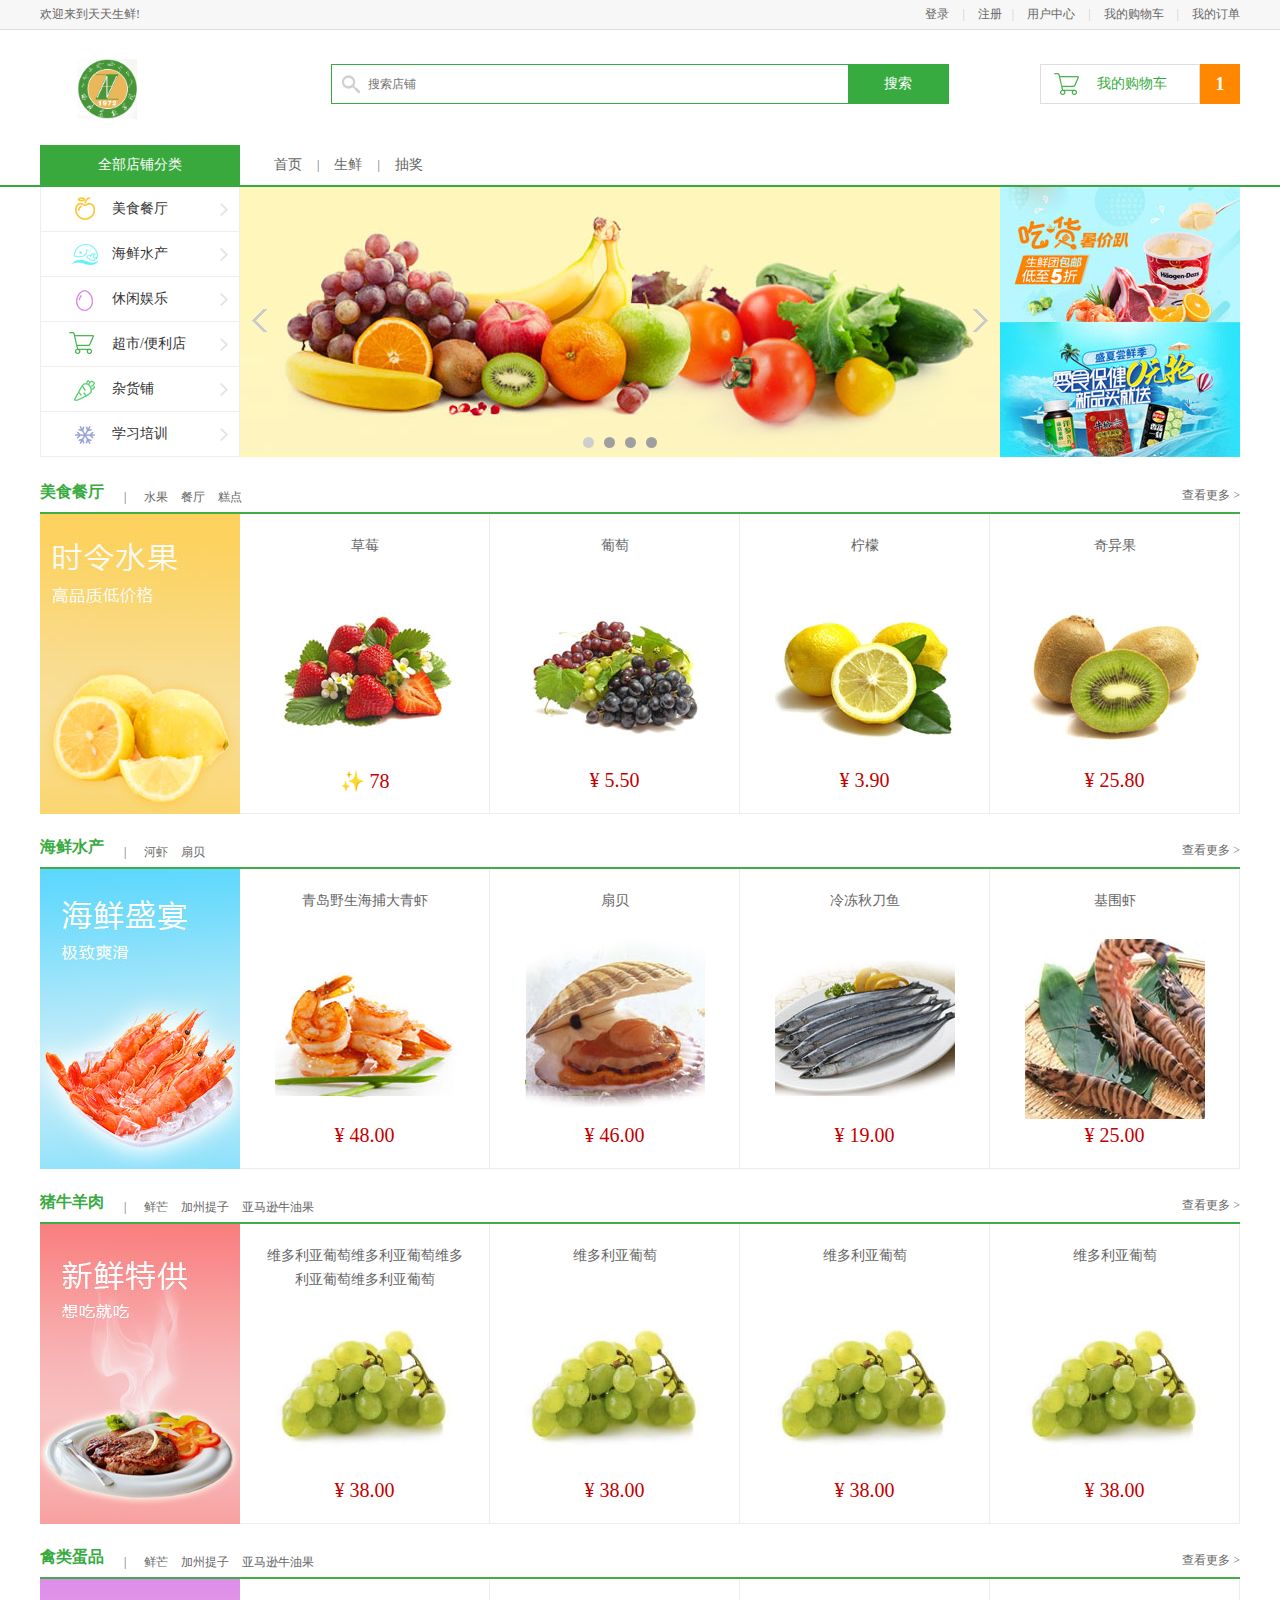
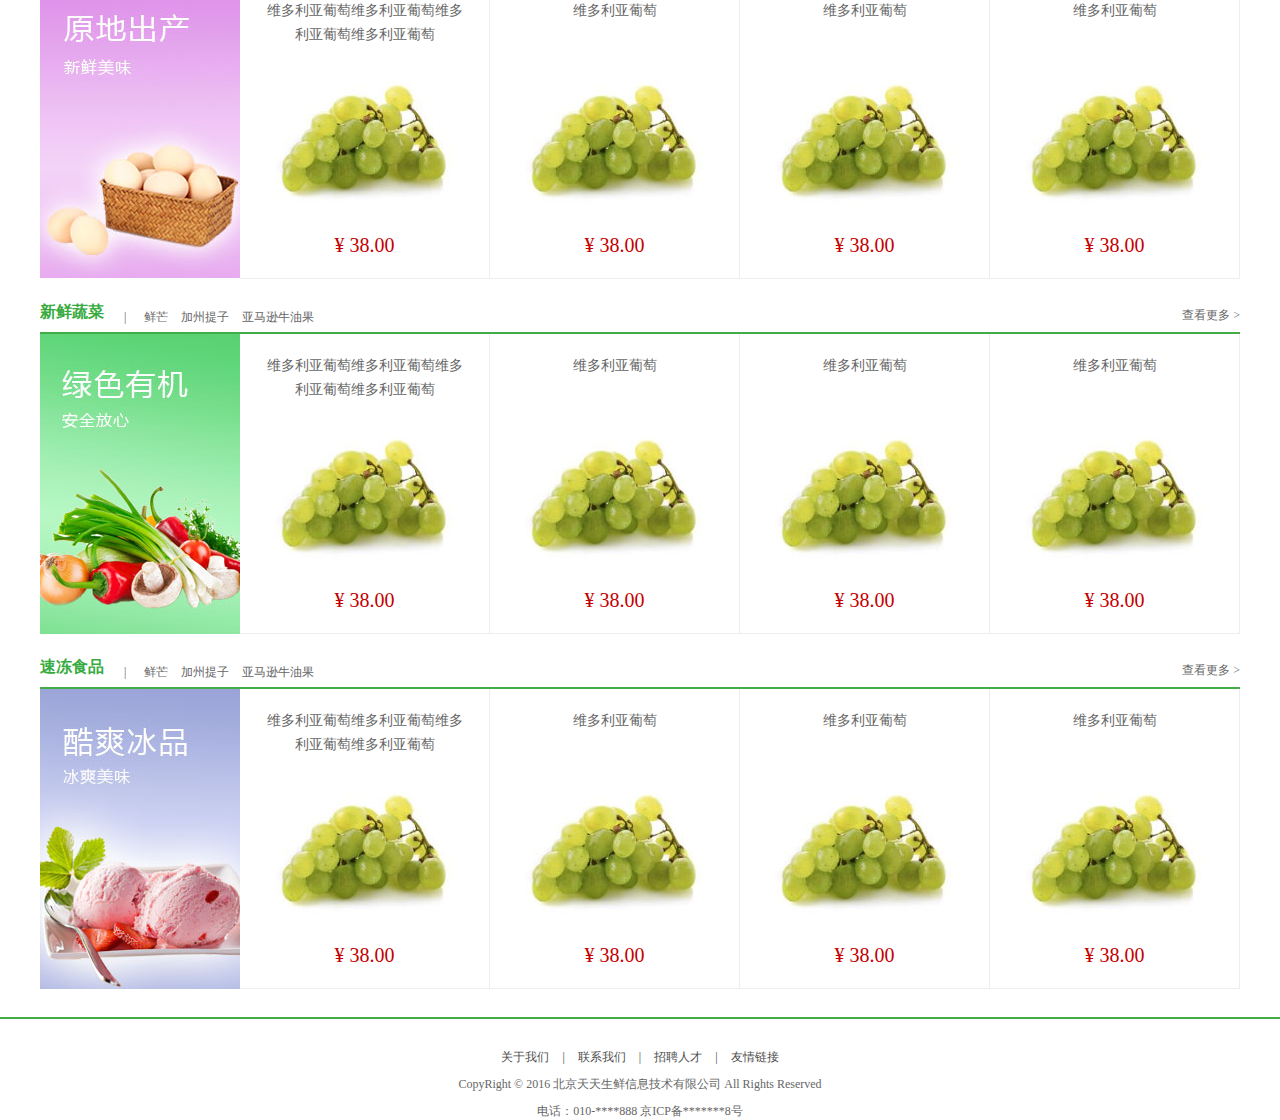
==== commit a741c1f7: "03092247" ====
--- a/templates/index.html
+++ b/templates/index.html
@@ -35,9 +35,9 @@
 	</div>
 
 	<div class="search_bar clearfix">
-		<a href="index.html" class="logo fl"><img src="/static/images/logo.png"></a>
+		<a href="index.html" class="logo fl" ><img src="/static/images/logo02.png"   height="60" width="60" style="padding-left: 20px"></a>
 		<div class="search_con fl">
-			<input type="text" class="input_text fl" name="" placeholder="搜索商品">
+			<input type="text" class="input_text fl" name="" placeholder="搜索店铺">
 			<input type="button" class="input_btn fr" name="" value="搜索">
 		</div>
 		<div class="guest_cart fr">
@@ -48,11 +48,11 @@
 
 	<div class="navbar_con">
 		<div class="navbar">
-			<h1 class="fl">全部商品分类</h1>
+			<h1 class="fl">全部店铺分类</h1>
 			<ul class="navlist fl">
 				<li><a href="">首页</a></li>
 				<li class="interval">|</li>
-				<li><a href="">手机生鲜</a></li>
+				<li><a href="">生鲜</a></li>
 				<li class="interval">|</li>
 				<li><a href="">抽奖</a></li>
 			</ul>
@@ -61,12 +61,12 @@
 
 	<div class="center_con clearfix">
 		<ul class="subnav fl">
-			<li><a href="#model01" class="fruit">新鲜水果</a></li>
+			<li><a href="#model01" class="fruit">美食餐厅</a></li>
 			<li><a href="#model02" class="seafood">海鲜水产</a></li>
-			<li><a href="#model03" class="meet">猪牛羊肉</a></li>
-			<li><a href="#model04" class="egg">禽类蛋品</a></li>
-			<li><a href="#model05" class="vegetables">新鲜蔬菜</a></li>
-			<li><a href="#model06" class="ice">速冻食品</a></li>
+			<li><a href="#model03" class="meet">休闲娱乐</a></li>
+			<li><a href="#model04" class="egg">超市/便利店</a></li>
+			<li><a href="#model05" class="vegetables">杂货铺</a></li>
+			<li><a href="#model06" class="ice">学习培训</a></li>
 		</ul>
 		<div class="slide fl">
 			<ul class="slide_pics">
@@ -87,14 +87,14 @@
 
 	<div class="list_model">
 		<div class="list_title clearfix">
-			<h3 class="fl" id="model01">新鲜水果</h3>
-			<div class="subtitle fl">
-				<span>|</span>
-				<a href="#">鲜芒</a>
-				<a href="#">加州提子</a>
-				<a href="#">亚马逊牛油果</a>
-			</div>
-			<a href="#" class="goods_more fr" id="fruit_more">查看更多 ></a>
+			<h3 class="fl" id="model01">美食餐厅</h3>
+			<div class="subtitle fl">
+				<span>|</span>
+				<a href="#">水果</a>
+				<a href="#">餐厅</a>
+				<a href="#">糕点</a>
+			</div>
+			<a href="/qing/list/" class="goods_more fr" id="fruit_more">查看更多 ></a>
 		</div>
 
 		<div class="goods_con clearfix">
@@ -103,7 +103,7 @@
 				<li>
 					<h4><a href="#">草莓</a></h4>
 					<a href="#"><img src="/static/images/goods/goods003.jpg"></a>
-					<div class="prize">¥ 30.00</div>
+					<div class="prize">✨ 78</div>
 				</li>
 				<li>
 					<h4><a href="#">葡萄</a></h4>
--- a/static/css/main.css
+++ b/static/css/main.css
@@ -97,8 +97,8 @@
 
 .subnav li .fruit{background:url(../images/icons.png) 28px 0px no-repeat;}
 .subnav li .seafood{background:url(../images/icons.png) 28px -43px no-repeat;}
-.subnav li .meet{background:url(../images/icons.png) 28px -86px no-repeat;}
-.subnav li .egg{background:url(../images/icons.png) 28px -132px no-repeat;}
+.subnav li .meet{background:url(../images/icons.png) 28px -132px no-repeat;}
+.subnav li .egg{background:url(../images/icons.png) 28px -298px no-repeat;}
 .subnav li .vegetables{background:url(../images/icons.png) 28px -174px no-repeat;}
 .subnav li .ice{background:url(../images/icons.png) 28px -220px no-repeat;}
 
@@ -280,7 +280,7 @@
 .login_form_bg{height:480px;background-color:#518e17}
 .no-mp{margin-top:0px;}
 .login_form_wrap{width:960px;height:480px;margin:0 auto;}
-.login_banner{width:381px;height:322px;background:url(../images/login_banner.png) no-repeat;margin-top:90px;}
+.login_banner{width:381px;height:322px;background:url(../images/logo02.png) no-repeat;margin-top:90px;}
 .slogan{width:40px;height:300px;font-size:30px;color:#f0f9e8;text-align:center;line-height:36px;margin:80px 0 0 120px}
 .login_form{width:368px;height:378px;border:1px solid #c6c6c5;background-color:#fff; margin-top:50px;}
 
